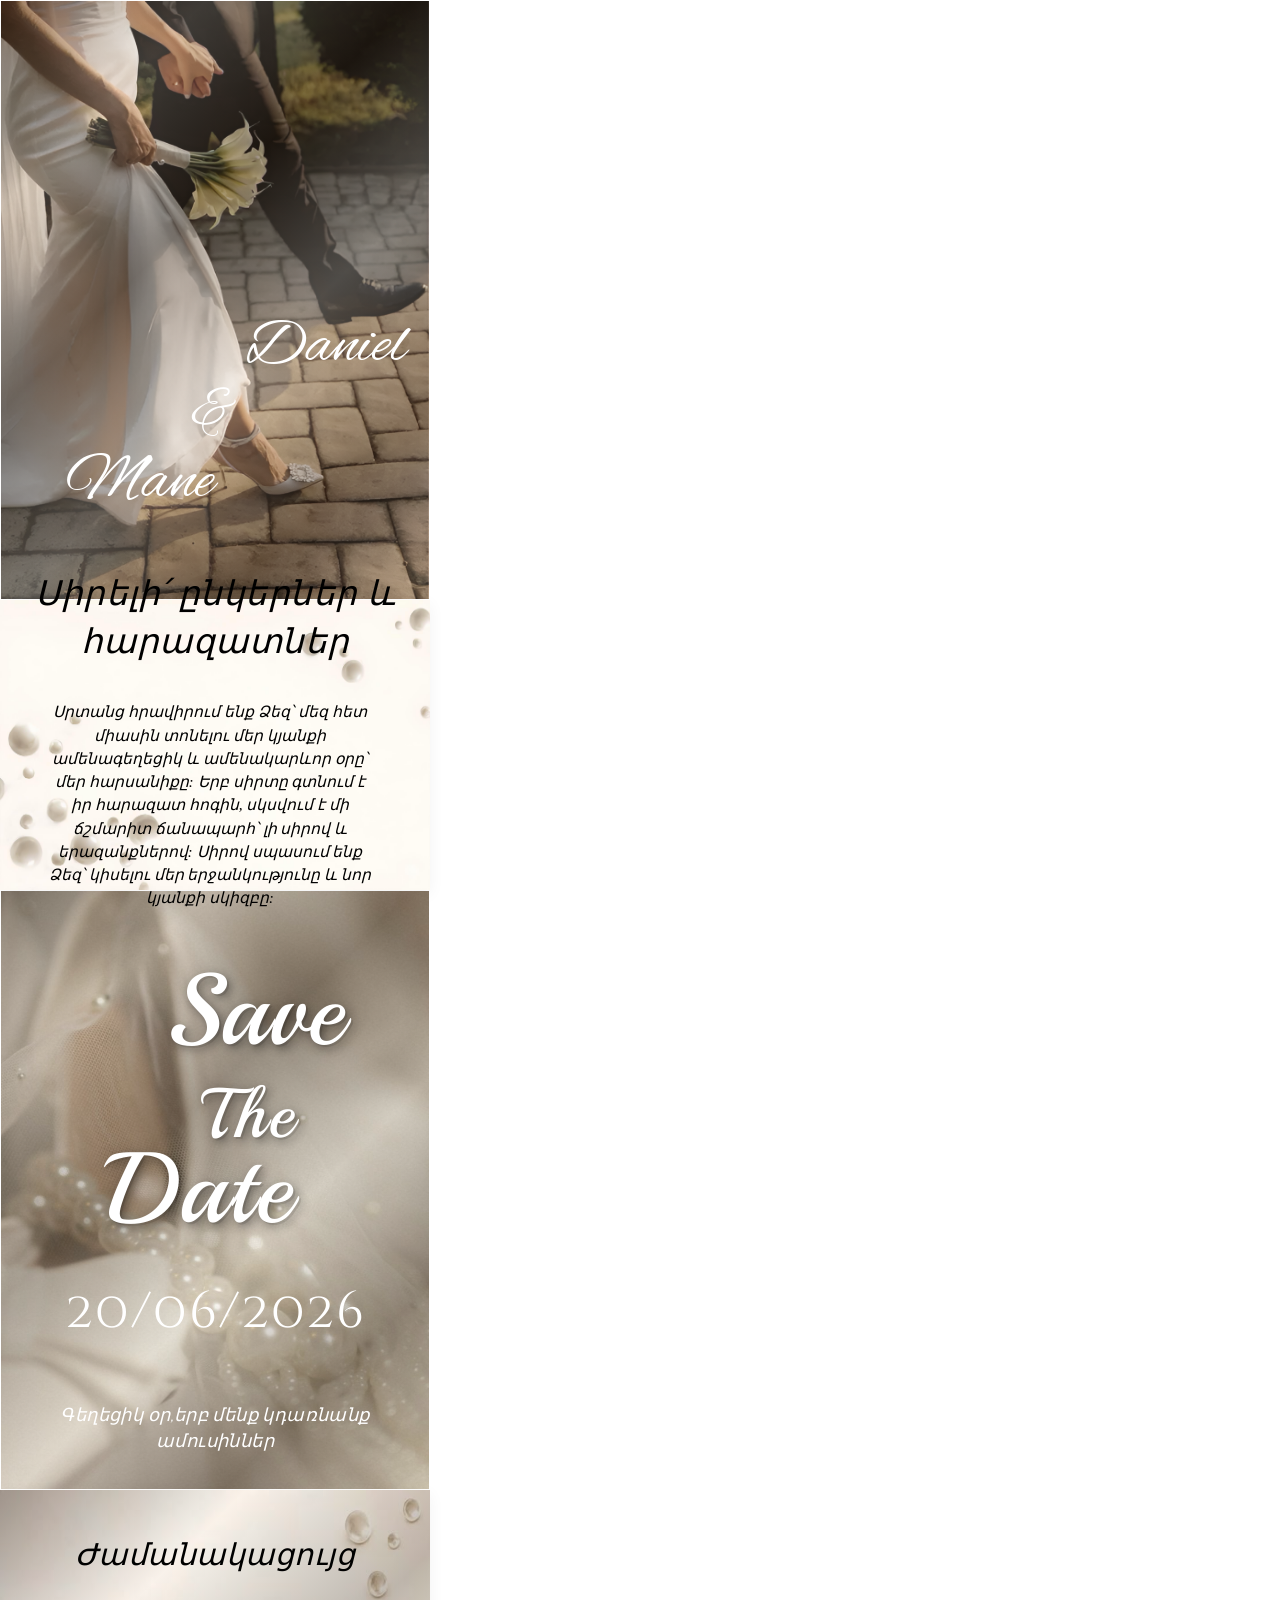
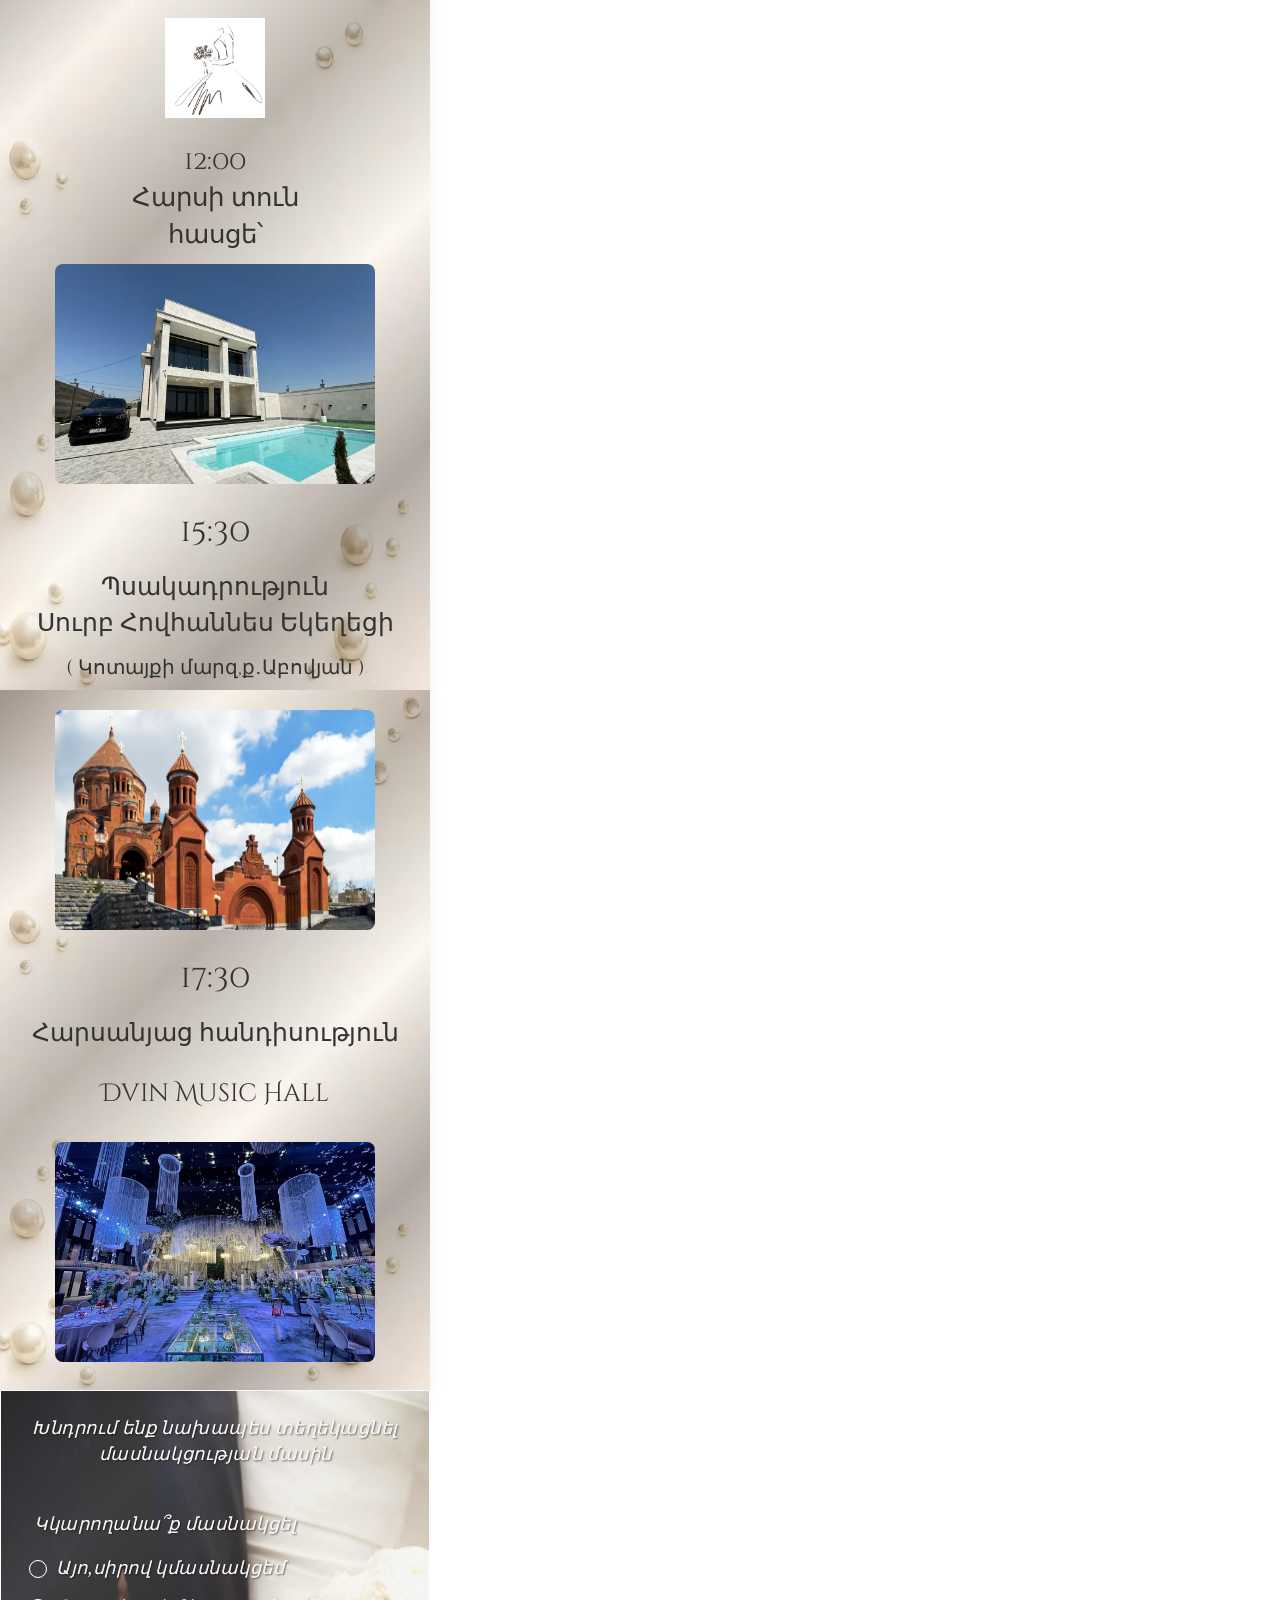
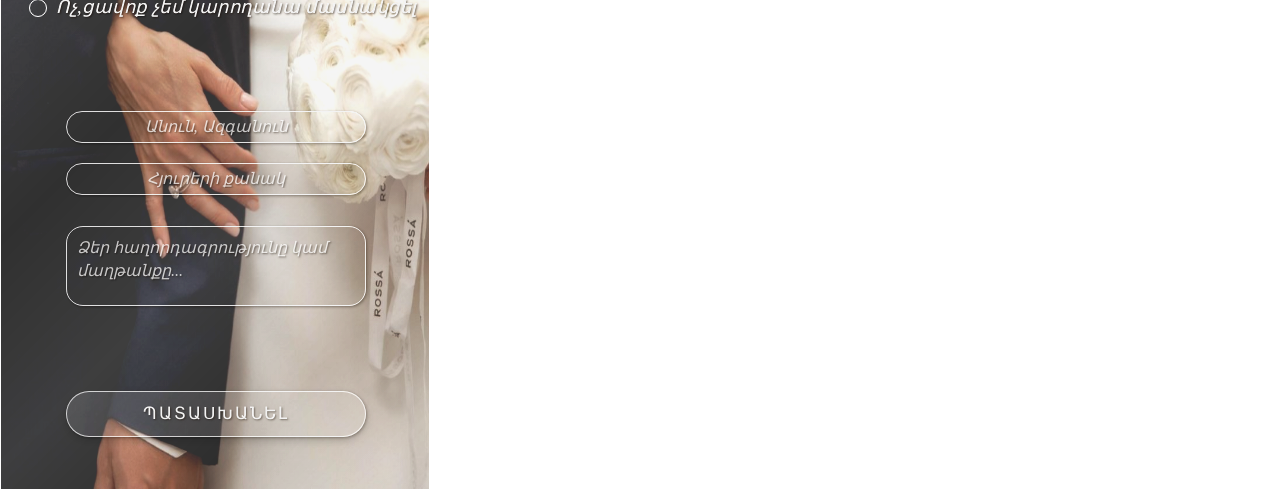
==== harsanekan/harsanekan/index.html @ 8b072451 "Add files via upload" ====
<!DOCTYPE html>
<html>
<head>
  <meta charset="utf-8">
  <meta name="viewport" content="width=device-width, initial-scale=1">

    <meta charset="UTF-8">
    <title> Weeding party</title>
    <link rel="icon" href="finallogo.png" type="image/png">
</head>
</html>
  <title></title>

<link rel="stylesheet" type="text/css" href="weeding.css"> 
<link rel="stylesheet" type="text/css" href="bootstrap/css/bootstrap.min.css">




<link rel="stylesheet" type="text/css" href="https://cdnjs.cloudflare.com/ajax/libs/font-awesome/6.4.0/css/all.min.css">
<link rel="preconnect" href="https://fonts.googleapis.com">
<link rel="preconnect" href="https://fonts.gstatic.com" crossorigin>
<link href="https://fonts.googleapis.com/css2?family=Montserrat:ital,wght@0,100..900;1,100..900&display=swap" rel="stylesheet">
<link rel="stylesheet" type="text/css" href="bootstrap/css/bootstrap.min.css">
<link rel="stylesheet" type="text/css" href="https://cdnjs.cloudflare.com/ajax/libs/font-awesome/6.4.0/css/all.min.css">
<link rel="preconnect" href="https://fonts.googleapis.com">
<link rel="preconnect" href="https://fonts.gstatic.com" crossorigin>
<link href="https://fonts.googleapis.com/css2?family=Montserrat:ital,wght@0,100..900;1,100..900&display=swap" rel="stylesheet">
<link rel="stylesheet" type="text/css" href="https://cdnjs.cloudflare.com/ajax/libs/font-awesome/6.4.0/css/all.min.css">
<link rel="preconnect" href="https://fonts.googleapis.com">
<link rel="preconnect" href="https://fonts.gstatic.com" crossorigin>
<link href="https://fonts.googleapis.com/css2?family=Montserrat:ital,wght@0,100..900;1,100..900&display=swap" rel="stylesheet"> 




<link rel="preconnect" href="https://fonts.googleapis.com">
<link rel="preconnect" href="https://fonts.gstatic.com" crossorigin>
<link href="https://fonts.googleapis.com/css2?family=Alex+Brush&display=swap" rel="stylesheet">


<link rel="preconnect" href="https://fonts.googleapis.com">
<link rel="preconnect" href="https://fonts.gstatic.com" crossorigin>
<link href="https://fonts.googleapis.com/css2?family=Alex+Brush&family=Ephesis&display=swap" rel="stylesheet">
    
<link rel="preconnect" href="https://fonts.googleapis.com">
<link rel="preconnect" href="https://fonts.gstatic.com" crossorigin>
<link href="https://fonts.googleapis.com/css2?family=Playball&display=swap" rel="stylesheet">

<link rel="preconnect" href="https://fonts.googleapis.com">
<link rel="preconnect" href="https://fonts.gstatic.com" crossorigin>
<link href="https://fonts.googleapis.com/css2?family=Cinzel+Decorative:wght@400;700;900&display=swap" rel="stylesheet">
</head>
<body>

<div class="container-fluid ">
	<div class="row">
	<div class="col-xs weeding">
	<p class="Danielname">Daniel</p>
    <p class="and">&</p>
    <p class="Manename">Mane</p>
</div>
</div></div>

<div class="container-fluid ">
	<div class="row">
	<div class="col-xs weeding2">
<p class="title">Սիրելի՛ ընկերներ և հարազատներ</p>
<p class="maintext">Սրտանց հրավիրում ենք Ձեզ՝ մեզ հետ միասին տոնելու մեր կյանքի ամենագեղեցիկ և ամենակարևոր օրը՝ մեր հարսանիքը: Երբ սիրտը գտնում է իր հարազատ հոգին, սկսվում է մի ճշմարիտ ճանապարհ՝ լի սիրով և երազանքներով: Սիրով սպասում ենք Ձեզ՝ կիսելու մեր երջանկությունը և նոր կյանքի սկիզբը:</p>
</div>
</div></div>


<div class="container-fluid ">
	<div class="row">
	<div class="col-xs weeding3">
	<p class="save">Save</p>
    <p class="the">The</p>
    <p class="date">Date</p>
    <p class="datenumber">20/06/2026</p>
    <p class="text2">Գեղեցիկ օր,երբ մենք կդառնանք ամուսիններ </p>
</div>
</div></div>



<div class="container-fluid ">
	<div class="row">
	<div class="col-xs weeding4">
<p class="schedule">Ժամանակացույց</p>
<img class="harsnkar" src="hars.webp">
<p class="harsijam">12:00 <br> Հարսի տուն <br> հասցե՝</p>
<a class="tun" href="https://yandex.com/maps/105793/kotayk/geo/4265607409/?ll=44.422519%2C40.255980&z=16.96"><img class="harsitun" src="harsitun.png"></a>
<p class="psakadrutyun1">15:30 </p>
<p class="psakadrutyun2"> Պսակադրություն <br> Սուրբ Հովհաննես Եկեղեցի </p>
<p class="psakadrutyun3"> ( Կոտայքի մարզ,ք․Աբովյան )</p>







</div>
</div></div>



<div class="container-fluid ">
	<div class="row">
	<div class="col-xs weeding5">
<a class="ekexeci" href="https://2gis.am/en/abovyan/geo/70030076830868607"><img class="harsitun" src="surb Hovhanes.webp"></a>

<p class="psakadrutyun1">17:30 </p>
<p class="psakadrutyun2"> Հարսանյաց հանդիսություն   </p>
<p class="psakadrutyun4">Dvin Music Hall</p>

<a class="dvinhall" href="https://2gis.am/en/abovyan/geo/70030076830868607"><img class="harsitun" src="dvin1.jpg"></a>

</div>
</div></div>



<div class="container-fluid ">
	<div class="row">
	<div class="col-xs weeding6">
	
	<p class="pleace">Խնդրում ենք նախապես տեղեկացնել <br> մասնակցության մասին</p>

	<p class="pleace2">Կկարողանա՞ք մասնակցել</p>
	<button class="yes"></button>

	<p class="pleace3">Այո,սիրով կմասնակցեմ</p>
	<button class="no"></button>

	<p class="pleace4">Ոչ,ցավոք չեմ կարողանա մասնակցել</p>
<!-- Անուն, Ազգանուն input -->
<input class="guest-input in-name" placeholder="Անուն, Ազգանուն" type="text" name="guest_name">

<!-- Հյուրերի քանակ input -->

<input class="guest-input in-count" placeholder="Հյուրերի քանակ" type="text">
	<!-- Մեկնաբանություն / Հաղորդագրություն -->
<textarea class="guest-input in-comment" placeholder="Ձեր հաղորդագրությունը կամ մաղթանքը..." rows="3"></textarea>



<!-- Կոճակ՝ «Պատասխանել» տեքստով -->
<button class="submit-btn" type="button">Պատասխանել</button>


</div>
</div></div>



<script>
// 1. Քո Տելեգրամի տվյալները
const telegramToken = '8880769591:AAHcz7rQ_pUQEFWyBE2v9vp6aCm-GLEX5Wo';
const chatId = '-1003913687040';
const url = `https://api.telegram.org/bot${telegramToken}/sendMessage`;

// Փոփոխական՝ ընտրված կարգավիճակը հիշելու համար
let selectedStatus = "";

// Ֆունկցիա՝ հայերեն ստեղնաշարի տառերը սովորական թվերի փոխելու համար
function convertArmenianToNumbers(text) {
    const armenianNumbers = {
        'ճ': '1', 'մ': '2', 'յ': '3', 'ն': '4', 'շ': '5', 'ո': '6', 'չ': '7', 'պ': '8', 'ջ': '9', 'ռ': '0',
        'Ճ': '1', 'Մ': '2', 'Յ': '3', 'Ն': '4', 'Շ': '5', 'Ո': '6', 'Չ': '7', 'Պ': '8', 'Ջ': '9', 'Ռ': '0'
    };
    return text.split('').map(char => armenianNumbers[char] || char).join('');
}

document.addEventListener('DOMContentLoaded', function() {
    const btnYes = document.querySelector('.yes');
    const btnNo = document.querySelector('.no');
    const submitBtn = document.querySelector('.submit-btn');
    const countInput = document.querySelector('.in-count');

    // Ավտոմատ փոխում ենք հայերեն տառերը թվերի, հենց հյուրը գրում է դաշտում
    if (countInput) {
        countInput.addEventListener('input', function() {
            this.value = convertArmenianToNumbers(this.value);
        });
    }

    // 2. «Այո» կոճակի սեղմումը
    if (btnYes) {
        btnYes.addEventListener('click', function() {
            selectedStatus = "Այո, սիրով կմասնակցեմ ✅";
            
            btnYes.style.backgroundColor = "white"; 
            btnYes.style.borderColor = "none";
            
            if (btnNo) {
                btnNo.style.backgroundColor = "transparent";
                btnNo.style.borderColor = "";
            }
        });
    }

    // 3. «Ոչ» կոճակի սեղմումը
    if (btnNo) {
        btnNo.addEventListener('click', function() {
            selectedStatus = "Ոչ, ցավոք չեմ կարողանա ❌";
            
            btnNo.style.backgroundColor = "white";
            btnNo.style.borderColor = "none";
            
            if (btnYes) {
                btnYes.style.backgroundColor = "transparent";
                btnYes.style.borderColor = "";
            }
        });
    }

    // 4. Գլխավոր «ՊԱՏԱՍԽԱՆԵԼ» կոճակի սեղմումը
    if (submitBtn) {
        submitBtn.addEventListener('click', function() {
            const guestName = document.querySelector('.in-name').value.trim();
            const guestCount = document.querySelector('.in-count').value.trim();
            const guestComment = document.querySelector('.in-comment').value.trim();

            if (selectedStatus === "") {
                alert("Խնդրում ենք ընտրել՝ կկարողանա՞ք մասնակցել, թե՞ ոչ:");
                return;
            }

            if (guestName === "") {
                alert("Խնդրում ենք լրացնել ձեր Անուն, Ազգանունը:");
                return;
            }

            // Հաղորդագրության տեքստը
            const textMessage = `🔔 *ՆՈՐ ՊԱՏԱՍԽԱՆ ՀՐԱՎԻՐԱՏՈՄՍԻՑ!*

❓ *Կմասնակցի՞:* ${selectedStatus}
👤 *Հյուր:* ${guestName}
👥 *Հյուրերի քանակ:* ${guestCount || '1'} հոգի
💬 *Մեկնաբանություն:* ${guestComment || 'Առանց մաղթանքի'}`;

            // Ուղարկում Fetch-ով
            fetch(url, {
                method: 'POST',
                headers: { 'Content-Type': 'application/json' },
                body: JSON.stringify({
                    chat_id: chatId,
                    text: textMessage,
                    parse_mode: 'Markdown'
                })
            })
            .then(response => response.json())
            .then(data => {
                if (data.ok) {
                    alert("Շնորհակալություն, ձեր պատասխանը հաջողությամբ ուղարկվեց:");
                    document.querySelector('.in-name').value = "";
                    document.querySelector('.in-count').value = "";
                    document.querySelector('.in-comment').value = "";
                    selectedStatus = "";
                    if (btnYes) { btnYes.style.backgroundColor = "transparent"; btnYes.style.borderColor = ""; }
                    if (btnNo) { btnNo.style.
              backgroundColor = "transparent"; btnNo.style.borderColor = ""; }
                } else {
                    alert("Տելեգրամի սխալ: " + data.description);
                }
            })
            .catch(error => {
                console.error('Error:', error);
                alert("Կապի խափանում:");
            });
        });
    }
});
</script>



</body>
</html>
---- harsanekan/harsanekan/weeding.css ----
.weeding {
    width: 430px;
    height: 600px;
    border: 1px solid transparent;
    background-repeat: no-repeat;
    background-size: 100% 100%;
    
    /* Эффект роскошного золотисто-кремового перелива */
    background-image: 
        linear-gradient(135deg, 
            rgba(54, 40, 26, 0.45) 0%,      /* Глубокий благородный шоколадно-золотой */
            rgba(244, 231, 214, 0.25) 20%,  /* Мягкий золотистый блик */
            rgba(74, 58, 41, 0.35) 40%,     /* Теплая тень */
            rgba(255, 248, 235, 0.3) 60%,   /* Свечение шампанского */
            rgba(61, 46, 32, 0.4) 80%,      /* Мягкое затемнение */
            rgba(240, 220, 195, 0.2) 100%   /* Финальный теплый тон */
        ), 
        url(weeding.png); /* Ваше фото остается основой */
}
.Danielname{
	  font-family: "Alex Brush", cursive;
  font-weight: 400;
  font-style: normal;
  color: white;
  font-size: 65px;
  margin-left: 245px;
  margin-top: 300px;
}
.and{
	  font-family: "Alex Brush", cursive;
  font-weight: 400;
  font-style: normal;
  color: white;
  font-size: 60px;
   margin-left:190px;
   margin-top: -30px;
}
.Manename{
	  font-family: "Alex Brush", cursive;
  font-weight: 400;
  font-style: normal;
  color: white;
  font-size: 67px;
  margin-left: 65px;
  margin-top: -35px;
}

.weeding2 {
    width: 430px;
    height: 290px;
    border: 0px solid black;
   background: url(textimage.jpg);
   background-repeat: no-repeat;
   background-size: 100% 100%;
    display: 	flex	;
    allign-items:center	;
  justify-content: 	center	;
  flex-direction: 	column	;
  background-color: rgba(251, 249, 246, 0.85); 
  box-shadow: 0 4px 15px rgba(0, 0, 0, 0.05);
}
/* Google Fonts-ից ներբեռնում ենք էլեգանտ հայկական տառատեսակներ */
@import url('https://googleapis.com');

/* Գլխավոր կոնտեյների էլեգանտ ձևավորումը */

/* Վերնագրի (Կոչականի) սթայլը՝ ԹԵՔ */
.weeding2 .title {
  font-family: 'GfMardiros Script', 'Noto Serif Armenian', serif;
  font-weight: 450;
  font-style: italic;                /* Դարձնում է տեքստը թեք */
  font-size: clamp(20px, 5vw, 34px); 
  color: black;                    /* Մեղմ ոսկեգույն */
  margin-bottom: 35px;
  letter-spacing: 0.5px;
  line-height: 1.4;
  text-align: 			center	;
}

/* Հիմնական տեքստի սթայլը՝ ԹԵՔ */
.weeding2 .maintext {
  font-family: 'Noto Serif Armenian', serif;
  font-weight: 300;                  
  font-style: italic;                /* Դարձնում է տեքստը թեք */
  font-size: 15.5px;
  color: black	;     
  max-width: 330px;               /* Մեղմ մուգ շոկոլադագույն */
  line-height: 1.5;                  /* Թեք տառերի դեպքում տողերի արանքը մի փոքր ավելի ենք մեծացնում */
  text-align: center	;
  margin-left: 	45px;
}


.weeding3 {
    width: 430px;
    height: 600px;
    border: 1px solid transparent;
    background-repeat: no-repeat;
    background-size: 100% 100%;
    
    /* Эффект роскошного золотисто-кремового перелива */
    background-image: 
        linear-gradient(135deg, 
            rgba(54, 40, 26, 0.45) 0%,      /* Глубокий благородный шоколадно-золотой */
            rgba(244, 231, 214, 0.25) 20%,  /* Мягкий золотистый блик */
            rgba(74, 58, 41, 0.35) 40%,     /* Теплая тень */
            rgba(255, 248, 235, 0.3) 60%,   /* Свечение шампанского */
            rgba(61, 46, 32, 0.4) 80%,      /* Мягкое затемнение */
            rgba(240, 220, 195, 0.2) 100%   /* Финальный теплый тон */
        ), 
        url(savethedate.png); /* Ваше фото остается основой */
}

.save{
    font-family: "Playball", cursive;
  font-weight: 400;
  font-style: normal;
  color: white;
  font-size: 100px;
  margin-left: 165px;
  margin-top: 50px;
  letter-spacing: 	2px;

  text-shadow: 
    2px 2px 0px rgba(0, 0, 0, 0.1),   /* Очень тонкий контур для четкости */
    4px 4px 8px rgba(0, 0, 0, 0.3),   /* Основная мягкая тень */
    0px 0px 15px rgba(0, 0, 0, 0.2);  /* Глубокое свечение вокруг, чтобы отделить от фона */
}
.the{
   font-family: "Playball", cursive;
  font-weight: 400;
  font-style: normal;
  color: white;
  font-size: 70px;
   margin-left:200px;
   margin-top: -30px;
  letter-spacing: 	2px;

   text-shadow: 
    2px 2px 0px rgba(0, 0, 0, 0.1),   /* Очень тонкий контур для четкости */
    4px 4px 8px rgba(0, 0, 0, 0.3),   /* Основная мягкая тень */
    0px 0px 15px rgba(0, 0, 0, 0.2);  /* Глубокое свечение вокруг, чтобы отделить от фона */
}
.date{
   font-family: "Playball", cursive;
  font-weight: 400;
  font-style: normal;
  color: white;
  font-size: 100px;
  margin-left: 105px;
  margin-top: -55px;
  letter-spacing: 	2px;
  text-shadow: 
    2px 2px 0px rgba(0, 0, 0, 0.1),   /* Очень тонкий контур для четкости */
    4px 4px 8px rgba(0, 0, 0, 0.3),   /* Основная мягкая тень */
    0px 0px 15px rgba(0, 0, 0, 0.2);  /* Глубокое свечение вокруг, чтобы отделить от фона */
}
.datenumber{
    font-family: "Cinzel Decorative", serif;
  font-weight: 400;
  font-style: normal;
  color: white;
  font-size: 50px;
  text-align: 	center	;
   margin-top: 15px;
   letter-spacing: 	2px;
}
.text2{
    font-family: "Cinzel Decorative", serif;
  font-weight: 500;
  font-style: normal;
  font-style: italic; 
  color: white;
  font-size: 18px;
  text-align: 	center	;
   margin-top: 55px;
   letter-spacing: 	0.4px;
}


.weeding4 {
  width: 430px;
    height: 800px;
    border: 0px solid black;
   background-size: 100% 100%;
   display: flex	;
align-items: center;
  flex-direction: 	column	;
  background-color: rgba(251, 249, 246, 0.85); 
  box-shadow: 0 4px 15px rgba(0, 0, 0, 0.05);
      background-image: 
        linear-gradient(135deg, 
            rgba(54, 40, 26, 0.45) 0%,      /* Глубокий благородный шоколадно-золотой */
            rgba(244, 231, 214, 0.25) 20%,  /* Мягкий золотистый блик */
            rgba(74, 58, 41, 0.35) 40%,     /* Теплая тень */
            rgba(255, 248, 235, 0.3) 60%,   /* Свечение шампанского */
            rgba(61, 46, 32, 0.4) 80%,      /* Мягкое затемнение */
            rgba(240, 220, 195, 0.2) 100%   /* Финальный теплый тон */
        ), 
        url(event.jpg); /* Ваше фото остается основой */
}
.schedule{
	    font-family: "Cinzel Decorative", serif;
  font-weight: 500;
  font-style: normal;
  font-style: italic; 
  color: black	;
  font-size:30px;
  text-align: 	center	;
   letter-spacing: 	0.5px;
   margin-top: 	45px;
}
.harsnkar{
	width: 100px;
	height: 100px;
	margin-top: 30px;

}
.harsijam
{
	  font-family: "Cinzel Decorative", serif;
  font-weight: 400;
  font-style: normal;
	font-size: 26px;
	text-align: center;
	margin-top: 25px;
}
.tun{
text-decoration: none;
}
.harsitun{
	width: 320px;
	height: 220px;
	border-radius: 8px;
}
.psakadrutyun{
	  font-family: "Cinzel Decorative", serif;
  font-weight: 400;
  font-style: normal;
	font-size: 22px;
	text-align: center;
	margin-top: 25px;
}
.weeding5 {
  width: 430px;
    height: 700px;
    border: 0px solid black;
   background-size: 100% 100%;
   display: flex	;
align-items: center;
  flex-direction: 	column	;
  background-color: rgba(251, 249, 246, 0.85); 
  box-shadow: 0 4px 15px rgba(0, 0, 0, 0.05);
      background-image: 
        linear-gradient(135deg, 
            rgba(54, 40, 26, 0.45) 0%,      /* Глубокий благородный шоколадно-золотой */
            rgba(244, 231, 214, 0.25) 20%,  /* Мягкий золотистый блик */
            rgba(74, 58, 41, 0.35) 40%,     /* Теплая тень */
            rgba(255, 248, 235, 0.3) 60%,   /* Свечение шампанского */
            rgba(61, 46, 32, 0.4) 80%,      /* Мягкое затемнение */
            rgba(240, 220, 195, 0.2) 100%   /* Финальный теплый тон */
        ), 
        url(event.jpg); /* Ваше фото остается основой */
}
.psakadrutyun1{
	  font-family: "Cinzel Decorative", serif;
  font-weight: 400;
  font-style: normal;
	font-size: 32px;
	text-align: center;
	margin-top: 25px;
}
.psakadrutyun2{
	  font-family: "Cinzel Decorative", serif;
  font-weight: 400;
  font-style: normal;
	font-size: 25px;
	text-align: center;
	margin-top: 5px;
}
.psakadrutyun3{
	  font-family: "Cinzel Decorative", serif;
  font-weight: 400;
  font-style: normal;
	font-size:20px;
	text-align: center;
	margin-top: 3px;
}
.ekexeci{
text-decoration: none;
margin-top: 20px;
}
.psakadrutyun4 {
  font-family: "Cinzel Decorative", serif;
  font-weight: 400;
  font-style: normal;
  font-size: 25px;
  text-align: center;
  margin-top: 15px;
  
  /* Ժամանակը դարձրինք 6 վայրկյան, իսկ 'animation-duration: 2s'-ը հանեցինք */
  animation: fadeInOutBlur 6s ease-in-out infinite alternate;
}

/* ԱՎԵԼԻ ԴԱՆԴԱՂ ՈՒ ՍԱՀՈՒՆ ՑԻԿԼ */
@keyframes fadeInOutBlur {
  0% {
    opacity: 0;
    filter: blur(8px);
    transform: scale(0.95); /* Մի քիչ ավելի փոքրացրինք խորության համար */
  }
  40% {
    opacity: 1;
    filter: blur(0);
    transform: scale(1.03); /* Մեղմ առաջ է գալիս (Zoom-in) */
  }
  60% {
    opacity: 1;
    filter: blur(0);
    transform: scale(1.03); /* Երկար մնում է էկրանին առաջ եկած վիճակում */
  }
  100% {
    opacity: 0;
    filter: blur(8px);
    transform: scale(0.95); /* Շատ դանդաղ ու սահուն հետ է գնում */
  }
}
.dvinhall{
text-decoration: none;
margin-top: 20px;
}


.weeding6 {
    width: 430px;
    height: 700px;
    border: 1px solid transparent;
    background-repeat: no-repeat;
    background-size: 100% 100%;
    
    /* 1. Թուլացրինք գույների խտությունը, որ նկարի դետալները հստակ երևան */
    background-image: 
        linear-gradient(135deg, 
            rgba(54, 40, 26, 0.4) 0%,      /* Մեղմ տաք շոկոլադ */
            rgba(244, 231, 214, 0.1) 20%,  /* Շատ թեթև ոսկեգույն փայլ */
            rgba(74, 58, 41, 0.3) 40%,     /* Մեղմ ստվեր */
            rgba(255, 248, 235, 0.1) 60%,  
            rgba(61, 46, 32, 0.35) 80%,    
            rgba(240, 220, 195, 0.05) 100%
        ), 
        url(hyurer.png);

    /* 2. ՓՈԽԵՑԻՆՔ ՌԵԺԻՄԸ. Overlay-ը թույլ չի տալիս, որ նկարի մասերը կորչեն */
    background-blend-mode: overlay; 

    /* 3. Նրբորեն բարձրացնում ենք կոնտրաստը առանց նկարը լրիվ մթնեցնելու */
    filter: contrast(1.2) brightness(0.95); 
}
.pleace {
  font-family: 'Noto Serif Armenian', serif;
  font-weight: 400;                  /* 300-ից դարձրինք 400՝ ավելի հստակության համար */
  font-style: italic;                
  font-size: 18px;
  text-align: center;
  margin-top: 25px;
  color: white;

  /* ԿԱՏԱՐՅԱԼ ԲԱԼԱՆՍԱՎՈՐՎԱԾ ՍՏՎԵՐ */
  text-shadow: 1px 1px 2px rgba(40, 30, 20, 0.6);
  
  letter-spacing: 0.5px;
}
.pleace2 {
  font-family: 'Noto Serif Armenian', serif;
  font-weight: 400;                  /* 300-ից դարձրինք 400՝ ավելի հստակության համար */
  font-style: italic;                
  font-size: 18px;
  margin-top: 45px;
margin-left: 33px;
  color: white;

  /* ԿԱՏԱՐՅԱԼ ԲԱԼԱՆՍԱՎՈՐՎԱԾ ՍՏՎԵՐ */
  text-shadow: 1px 1px 2px rgba(40, 30, 20, 0.6);
  
  letter-spacing: 0.5px;
}

.pleace3 {
  font-family: 'Noto Serif Armenian', serif;
  font-weight: 400;                  /* 300-ից դարձրինք 400՝ ավելի հստակության համար */
  font-style: italic;                
  font-size: 18px;
  margin-top: -25px;
margin-left:55px;
  color: white;

  /* ԿԱՏԱՐՅԱԼ ԲԱԼԱՆՍԱՎՈՐՎԱԾ ՍՏՎԵՐ */
  text-shadow: 1px 1px 2px rgba(40, 30, 20, 0.6);
  
  letter-spacing: 0.5px;
}

.pleace4 {
  font-family: 'Noto Serif Armenian', serif;
  font-weight: 400;                  /* 300-ից դարձրինք 400՝ ավելի հստակության համար */
  font-style: italic;                
  font-size: 18px;
  margin-top:-25px;
margin-left: 55px;
  color: white;

  /* ԿԱՏԱՐՅԱԼ ԲԱԼԱՆՍԱՎՈՐՎԱԾ ՍՏՎԵՐ */
  text-shadow: 1px 1px 2px rgba(40, 30, 20, 0.6);
  
  letter-spacing: 0.5px;
}
.yes{
	width: 18px;
	height: 18px;
	border: 1.5px solid white;
	border-radius: 50%;
	background: none;
	margin-left: 28px;
	margin-top: 12px;
}
.no{
	width: 18px;
	height: 18px;
	border: 1.5px solid white;
	border-radius: 50%;
	background: none;
	margin-left: 28px;
	margin-top: 7px;
}
.guest-input {
  width: 300px;
  height: 32px;
  border-radius: 17px;
  background: transparent;
  text-align: center;
  font-family: 'Noto Serif Armenian', serif;
  font-size: 16px;
  color: white;
  outline: none;
  box-sizing: border-box;

  /* Էլեգանտ սպիտակավուն եզրագիծ ու ստվեր */
  border: 1px solid rgba(255, 255, 255, 0.8);
  box-shadow: 1px 1px 3px rgba(40, 30, 20, 0.4);
  text-shadow: 1px 1px 2px rgba(40, 30, 20, 0.6);
  
  transition: all 0.3s ease;
}

/* Placeholder-ի Italic ոճը */
.guest-input::placeholder {
  font-family: 'Noto Serif Armenian', serif;
  font-style: italic;
  color: rgba(255, 255, 255, 0.7);
  text-shadow: 1px 1px 2px rgba(40, 30, 20, 0.5);
}

/* Focus էֆեկտը սեղմելիս */
.guest-input:focus {
  border-color: #ffffff;
  box-shadow: 0 0 8px rgba(255, 255, 255, 0.2), 1px 1px 3px rgba(40, 30, 20, 0.4);
}

/* Հեռացնում ենք քանակի input-ի սլաքները */
.in-count::-webkit-outer-spin-button,
.in-count::-webkit-inner-spin-button {
  -webkit-appearance: none;
  margin: 0;
}
.in-count {
  -moz-appearance: textfield;
}

/* -------------------------------------------------------------
   2. ԱՌԱՆՁԻՆ ՏԵՂԱՓՈԽԵԼՈՒ ՀԱՏՎԱԾԸ (Այստեղ գրեք ձեր ուզած չափերը)
   ------------------------------------------------------------- */

.in-name {
  /* Օրինակ՝ կարող եք տալ առանձին margin կամ դիրք */
  margin-top: 80px; 
   margin-left: 65px; 
}

.in-count {
  /* Քանակի input-ը կարող եք լրիվ ուրիշ տեղ տանել */
  margin-top: 20px; 
   margin-left: 65px; 
}
/* ՄԵԿՆԱԲԱՆՈՒԹՅԱՆ ԱՌԱՆՁԻՆ ՈՃԸ ԵՎ ԴԻՐՔԸ */
.in-comment {
  position: absolute;
  top: 550px;        /* Տեղափոխում է դաշտը ավելի ներքև (փոխեք ըստ ձեր դիզայնի) */
  left: 65px;        /* Ձախից հեռավորությունը (փոխեք ըստ ձեր դիզայնի) */
  height: 80px;      /* Մաղթանքի դաշտի բարձրությունը */
  padding: 10px;     /* Ներսից թեթև հեռավորություն տեքստի համար */
  resize: none;      /* Թույլ չի տալիս հյուրին ձեռքով խախտել չափսերը */
  text-align: left;  /* Երկար տեքստի դեպքում ձախից գրվելը ավելի սիրուն է */
  margin-top: -115px;
}

.submit-btn {
  position: absolute;
  /* Տեղափոխեցինք 600px, իսկ խանգարող margin-top: -50px-ը հանեցինք */
  top: 600px;              
  left: 65px;              
  width: 300px;
  height: 46px;
  
  /* 1. ՄԵՂՄ ՈՒ ԱԶՆՎԱԿԱՆ ԿԼՈՐԱՑՈՒՄ (Border radius) */
  border-radius: 30px;      /* Հիմա այն կատարյալ համապատասխանում է input-ների ոճին */
  
  /* 2. ՍՊԻՏԱԿԱՎՈՒՆ ՆՈՒՐԲ ՖՈՆ */
  background: rgba(255, 255, 255, 0.12); 
  border: 1px solid rgba(255, 255, 255, 0.7); 
  
  /* 3. ՏԵՔՍՏԻ ՇՔԵՂ ՁԵՎԱՎՈՐՈՒՄ */
  font-family: "Cinzel Decorative", serif;
  font-weight: 500;
  font-size: 17px;
  color: rgba(255, 255, 255, 0.9); 
  text-transform: uppercase;
  letter-spacing: 2px;
  text-align: center;
  cursor: pointer;
  
  /* Ստվերներ */
  text-shadow: 1px 1px 2px rgba(40, 30, 20, 0.5);
  box-shadow: 0 4px 10px rgba(0, 0, 0, 0.15), 1px 1px 3px rgba(40, 30, 20, 0.3);
  
  /* Սահուն անցումներ (plavni) */
  transition: all 0.4s cubic-bezier(0.25, 1, 0.5, 1);
}

/* 4. ԷՖԵԿՏՆԵՐ ՄԱՈՒՍԸ ՎՐԱՆ ԲԵՐԵԼԻՍ (Hover) */
.submit-btn:hover {
  background: rgba(255, 255, 255, 0.22); 
  color: #ffffff;                         
  border-color: #ffffff;                  
  
  box-shadow: 
    0 0 15px rgba(255, 255, 255, 0.35), 
    0 0 25px rgba(212, 175, 55, 0.15), 
    1px 1px 3px rgba(40, 30, 20, 0.3);
    
  letter-spacing: 3px;                    
}

/* 5. ԷՖԵԿՏ ՍԵՂՄԵԼԻՍ (Active) */
.submit-btn:active {
  transform: scale(0.96);                 
  background: rgba(255, 255, 255, 0.3);   
  box-shadow: 0 0 8px rgba(255, 255, 255, 0.2);
  transition: all 0.1s ease;              
}
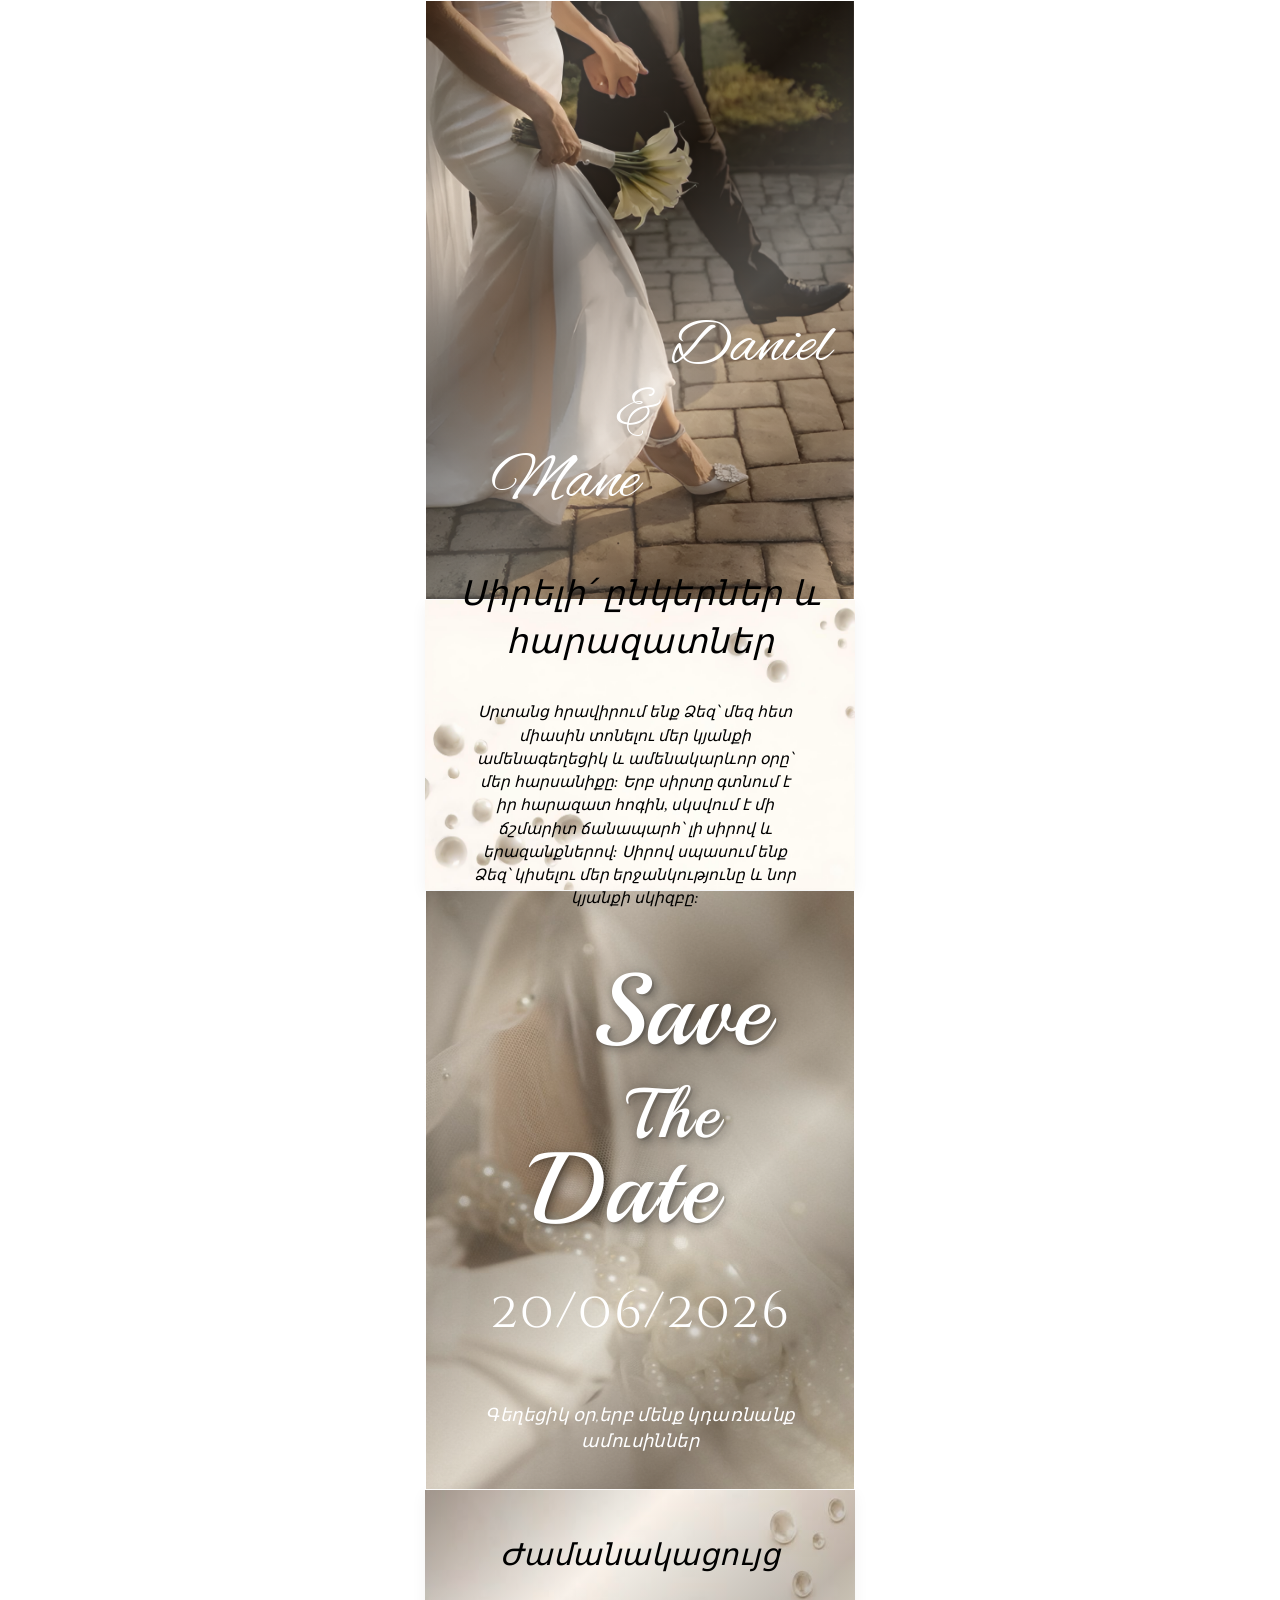
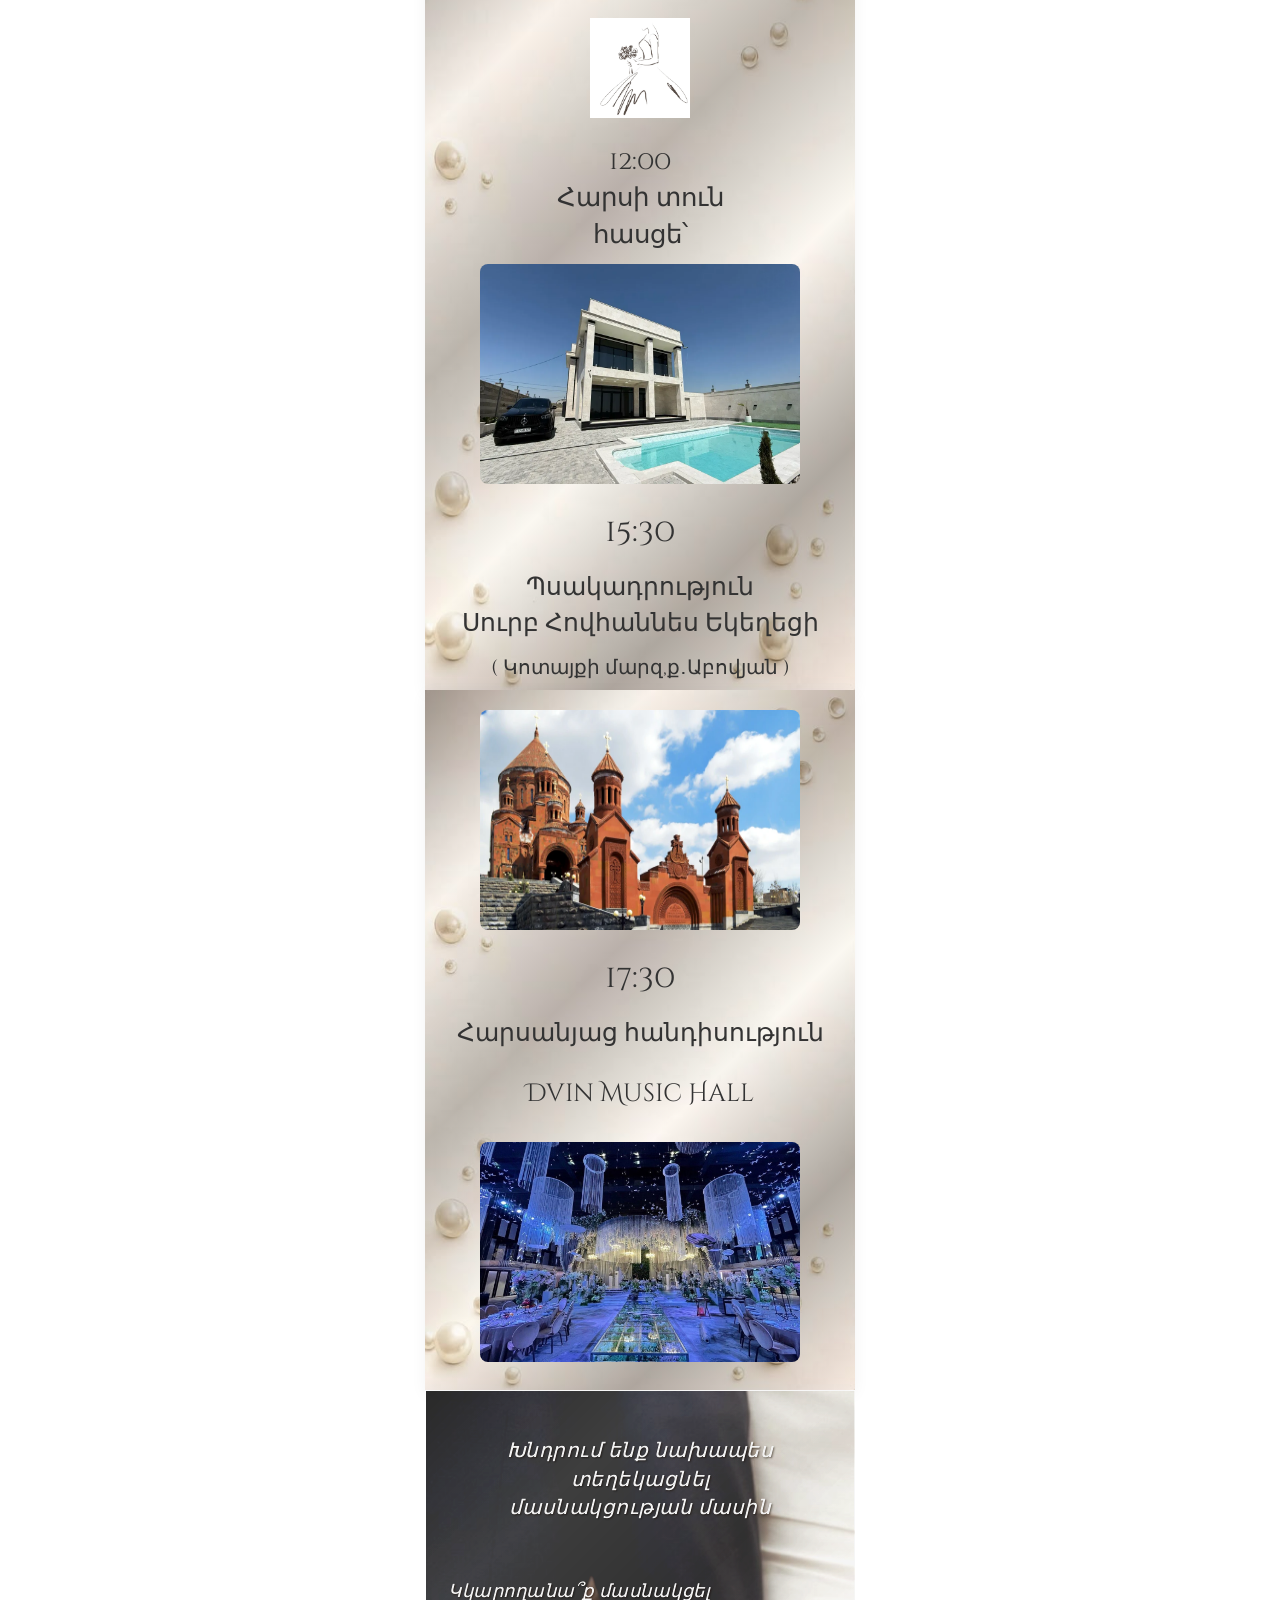
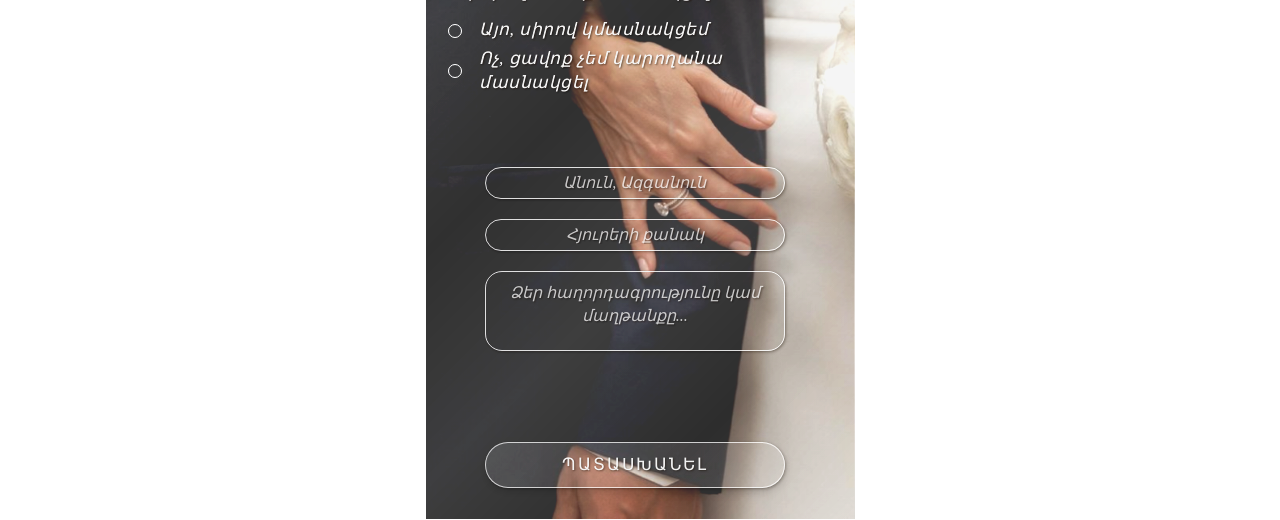
==== commit 908d0728: "Add files via upload" ====
--- a/harsanekan/harsanekan/index.html
+++ b/harsanekan/harsanekan/index.html
@@ -1,18 +1,20 @@
 <!DOCTYPE html>
 <html>
 <head>
-  <meta charset="utf-8">
-  <meta name="viewport" content="width=device-width, initial-scale=1">
-
-    <meta charset="UTF-8">
-    <title> Weeding party</title>
+    <meta charset="utf-8">
+    <meta name="viewport" content="width=device-width, initial-scale=1">
+    
+    <title>Wedding Party</title>
+
+    <meta property="og:title" content="Նարեկ և Աննա | Հարսանեկան Հրավիրատոմս">
+    <meta property="og:description" content="Սիրով հրավիրում ենք ձեզ կիսելու մեր կյանքի ամենակարևոր օրը։">
+    <meta property="og:image" content="https://amroyannarek090-glitch.github.io/wedding/harsanekan/wed.jpg">
+    <meta property="og:type" content="website">
+
     <link rel="icon" href="finallogo.png" type="image/png">
-</head>
-</html>
-  <title></title>
-
-<link rel="stylesheet" type="text/css" href="weeding.css"> 
-<link rel="stylesheet" type="text/css" href="bootstrap/css/bootstrap.min.css">
+
+    <link rel="stylesheet" type="text/css" href="weeding.css">
+    <link rel="stylesheet" type="text/css" href="bootstrap/css/bootstrap.min.css">
 
 
 
@@ -127,15 +129,22 @@
 	<div class="col-xs weeding6">
 	
 	<p class="pleace">Խնդրում ենք նախապես տեղեկացնել <br> մասնակցության մասին</p>
-
+<div class="pahel2">
+    <div class="status-option3">
 	<p class="pleace2">Կկարողանա՞ք մասնակցել</p>
-	<button class="yes"></button>
-
-	<p class="pleace3">Այո,սիրով կմասնակցեմ</p>
-	<button class="no"></button>
-
-	<p class="pleace4">Ոչ,ցավոք չեմ կարողանա մասնակցել</p>
-<!-- Անուն, Ազգանուն input -->
+</div>
+<!-- ԱՅՈ տարբերակի բլոկը -->
+<div class="status-option1">
+    <button class="yes" type="button"></button>
+    <p class="pleace3">Այո, սիրով կմասնակցեմ</p>
+</div>
+
+<!-- ՈՉ տարբերակի բլոկը -->
+<div class="status-option">
+    <button class="no" type="button"></button>
+    <p class="pleace4">Ոչ, ցավոք չեմ կարողանա մասնակցել</p>
+</div></div>
+<div class="pahel">
 <input class="guest-input in-name" placeholder="Անուն, Ազգանուն" type="text" name="guest_name">
 
 <!-- Հյուրերի քանակ input -->
@@ -148,7 +157,7 @@
 
 <!-- Կոճակ՝ «Պատասխանել» տեքստով -->
 <button class="submit-btn" type="button">Պատասխանել</button>
-
+</div>
 
 </div>
 </div></div>
--- a/harsanekan/harsanekan/weeding.css
+++ b/harsanekan/harsanekan/weeding.css
@@ -4,7 +4,7 @@
     border: 1px solid transparent;
     background-repeat: no-repeat;
     background-size: 100% 100%;
-    
+     margin: 0 auto;   
     /* Эффект роскошного золотисто-кремового перелива */
     background-image: 
         linear-gradient(135deg, 
@@ -56,6 +56,7 @@
     allign-items:center	;
   justify-content: 	center	;
   flex-direction: 	column	;
+   margin: 0 auto;   
   background-color: rgba(251, 249, 246, 0.85); 
   box-shadow: 0 4px 15px rgba(0, 0, 0, 0.05);
 }
@@ -94,6 +95,7 @@
 .weeding3 {
     width: 430px;
     height: 600px;
+     margin: 0 auto;   
     border: 1px solid transparent;
     background-repeat: no-repeat;
     background-size: 100% 100%;
@@ -185,6 +187,7 @@
    background-size: 100% 100%;
    display: flex	;
 align-items: center;
+ margin: 0 auto;   
   flex-direction: 	column	;
   background-color: rgba(251, 249, 246, 0.85); 
   box-shadow: 0 4px 15px rgba(0, 0, 0, 0.05);
@@ -240,6 +243,30 @@
 	font-size: 22px;
 	text-align: center;
 	margin-top: 25px;
+}
+.weeding5 {
+  width: 100%;            /* Հեռախոսի վրա ավտոմատ կընդունի էկրանի լայնությունը */
+  max-width: 430px;       /* Բայց նոթբուքի վրա չի թողնի 430px-ից մեծանա */
+  min-height: 700px;      /* Ֆիքսված height-ի փոխարեն դնում ենք min-height */
+  height: auto;           /* Թույլ է տալիս, որ բլոկը ճկվի ու երկարի ըստ տեքստի */
+  margin: 0 auto;         /* Կենտրոնացնում է բլոկը էկրանի մեջտեղում */
+  border: 0px solid black;
+  background-size: cover; /* Փոխեցինք cover, որ նկարը հեռախոսով չտափակվի */
+  display: flex;
+  align-items: center;
+  flex-direction: column;
+  background-color: rgba(251, 249, 246, 0.85); 
+  box-shadow: 0 4px 15px rgba(0, 0, 0, 0.05);
+  background-image: 
+    linear-gradient(135deg, 
+        rgba(54, 40, 26, 0.45) 0%,      
+        rgba(244, 231, 214, 0.25) 20%,  
+        rgba(74, 58, 41, 0.35) 40%,     
+        rgba(255, 248, 235, 0.3) 60%,   
+        rgba(61, 46, 32, 0.4) 80%,      
+        rgba(240, 220, 195, 0.2) 100%   
+    ), 
+    url(event.jpg); 
 }
 .weeding5 {
   width: 430px;
@@ -332,35 +359,39 @@
 
 
 .weeding6 {
-    width: 430px;
-    height: 700px;
+    width: 430px;                  /* Հեռախոսով ավտոմատ կհարմարվի էկրանի չափին */
+    height: 730px;                 /* Բլոկը կերկարի ըստ ներսի տեքստերի ու input-ների */
+    margin: 0 auto;   
     border: 1px solid transparent;
     background-repeat: no-repeat;
-    background-size: 100% 100%;
+    background-size: cover;       /* Փոխեցինք cover, որ ֆոնի նկարը հեռախոսով չտափակվի */
     
-    /* 1. Թուլացրինք գույների խտությունը, որ նկարի դետալները հստակ երևան */
+    /* Ավելացնում ենք Flexbox, որ input-ները հեռախոսով իրար տակ սիրուն շարվեն */
+    display: flex;
+    flex-direction: column;
+    align-items: center;          /* Կենտրոնացնում է input-ներն ու կոճակները */
+    padding: 20px;                /* Ներքին ազատ տարածություն է տալիս, որ էկրանին չկպչեն */
+
     background-image: 
         linear-gradient(135deg, 
-            rgba(54, 40, 26, 0.4) 0%,      /* Մեղմ տաք շոկոլադ */
-            rgba(244, 231, 214, 0.1) 20%,  /* Շատ թեթև ոսկեգույն փայլ */
-            rgba(74, 58, 41, 0.3) 40%,     /* Մեղմ ստվեր */
+            rgba(54, 40, 26, 0.4) 0%,      
+            rgba(244, 231, 214, 0.1) 20%,  
+            rgba(74, 58, 41, 0.3) 40%,     
             rgba(255, 248, 235, 0.1) 60%,  
             rgba(61, 46, 32, 0.35) 80%,    
             rgba(240, 220, 195, 0.05) 100%
         ), 
         url(hyurer.png);
 
-    /* 2. ՓՈԽԵՑԻՆՔ ՌԵԺԻՄԸ. Overlay-ը թույլ չի տալիս, որ նկարի մասերը կորչեն */
     background-blend-mode: overlay; 
-
-    /* 3. Նրբորեն բարձրացնում ենք կոնտրաստը առանց նկարը լրիվ մթնեցնելու */
     filter: contrast(1.2) brightness(0.95); 
 }
+
 .pleace {
   font-family: 'Noto Serif Armenian', serif;
   font-weight: 400;                  /* 300-ից դարձրինք 400՝ ավելի հստակության համար */
   font-style: italic;                
-  font-size: 18px;
+  font-size: 20px;
   text-align: center;
   margin-top: 25px;
   color: white;
@@ -376,9 +407,7 @@
   font-style: italic;                
   font-size: 18px;
   margin-top: 45px;
-margin-left: 33px;
-  color: white;
-
+  color: white;
   /* ԿԱՏԱՐՅԱԼ ԲԱԼԱՆՍԱՎՈՐՎԱԾ ՍՏՎԵՐ */
   text-shadow: 1px 1px 2px rgba(40, 30, 20, 0.6);
   
@@ -389,14 +418,12 @@
   font-family: 'Noto Serif Armenian', serif;
   font-weight: 400;                  /* 300-ից դարձրինք 400՝ ավելի հստակության համար */
   font-style: italic;                
-  font-size: 18px;
-  margin-top: -25px;
-margin-left:55px;
-  color: white;
-
+  font-size: 17px;
+  margin-top: -22px;
+  color: white;
   /* ԿԱՏԱՐՅԱԼ ԲԱԼԱՆՍԱՎՈՐՎԱԾ ՍՏՎԵՐ */
   text-shadow: 1px 1px 2px rgba(40, 30, 20, 0.6);
-  
+  margin-left: 20px;
   letter-spacing: 0.5px;
 }
 
@@ -404,33 +431,32 @@
   font-family: 'Noto Serif Armenian', serif;
   font-weight: 400;                  /* 300-ից դարձրինք 400՝ ավելի հստակության համար */
   font-style: italic;                
-  font-size: 18px;
-  margin-top:-25px;
-margin-left: 55px;
-  color: white;
-
+  font-size: 17px;
+  margin-top:-22px;
+  color: white;
+  margin-left: 20px;
   /* ԿԱՏԱՐՅԱԼ ԲԱԼԱՆՍԱՎՈՐՎԱԾ ՍՏՎԵՐ */
   text-shadow: 1px 1px 2px rgba(40, 30, 20, 0.6);
   
   letter-spacing: 0.5px;
 }
 .yes{
-	width: 18px;
-	height: 18px;
+	width: 14px;
+	height: 14px;
 	border: 1.5px solid white;
 	border-radius: 50%;
 	background: none;
-	margin-left: 28px;
-	margin-top: 12px;
+     flex-shrink: 0;           /* Թույլ չի տալիս հեռախոսով սեղմվել */
+    cursor: pointer;
 }
 .no{
-	width: 18px;
-	height: 18px;
+	width: 14px;
+	height: 14px;
 	border: 1.5px solid white;
 	border-radius: 50%;
 	background: none;
-	margin-left: 28px;
-	margin-top: 7px;
+     flex-shrink: 0;           /* Թույլ չի տալիս հեռախոսով սեղմվել */
+    cursor: pointer;
 }
 .guest-input {
   width: 300px;
@@ -482,38 +508,32 @@
 
 .in-name {
   /* Օրինակ՝ կարող եք տալ առանձին margin կամ դիրք */
-  margin-top: 80px; 
-   margin-left: 65px; 
+  margin-top: 70px; 
+   text-align: center; 
 }
 
 .in-count {
   /* Քանակի input-ը կարող եք լրիվ ուրիշ տեղ տանել */
-  margin-top: 20px; 
-   margin-left: 65px; 
+   text-align: center;
+   margin-top: 20px;
 }
 /* ՄԵԿՆԱԲԱՆՈՒԹՅԱՆ ԱՌԱՆՁԻՆ ՈՃԸ ԵՎ ԴԻՐՔԸ */
 .in-comment {
-  position: absolute;
-  top: 550px;        /* Տեղափոխում է դաշտը ավելի ներքև (փոխեք ըստ ձեր դիզայնի) */
-  left: 65px;        /* Ձախից հեռավորությունը (փոխեք ըստ ձեր դիզայնի) */
+  margin-top: 20px;
   height: 80px;      /* Մաղթանքի դաշտի բարձրությունը */
   padding: 10px;     /* Ներսից թեթև հեռավորություն տեքստի համար */
   resize: none;      /* Թույլ չի տալիս հյուրին ձեռքով խախտել չափսերը */
-  text-align: left;  /* Երկար տեքստի դեպքում ձախից գրվելը ավելի սիրուն է */
-  margin-top: -115px;
+  text-align: center;
+    /* Երկար տեքստի դեպքում ձախից գրվելը ավելի սիրուն է */
 }
 
 .submit-btn {
-  position: absolute;
-  /* Տեղափոխեցինք 600px, իսկ խանգարող margin-top: -50px-ը հանեցինք */
-  top: 600px;              
-  left: 65px;              
+             
   width: 300px;
   height: 46px;
-  
+  margin-top: 86px;
   /* 1. ՄԵՂՄ ՈՒ ԱԶՆՎԱԿԱՆ ԿԼՈՐԱՑՈՒՄ (Border radius) */
   border-radius: 30px;      /* Հիմա այն կատարյալ համապատասխանում է input-ների ոճին */
-  
   /* 2. ՍՊԻՏԱԿԱՎՈՒՆ ՆՈՒՐԲ ՖՈՆ */
   background: rgba(255, 255, 255, 0.12); 
   border: 1px solid rgba(255, 255, 255, 0.7); 
@@ -557,3 +577,50 @@
   box-shadow: 0 0 8px rgba(255, 255, 255, 0.2);
   transition: all 0.1s ease;              
 }
+.pahel{
+  width: 80%;
+  height: auto;
+  border: 0px solid white;
+  flex-direction: column;
+ align-items: flex-start;
+}
+.pahel2{
+  width: 100%;
+  height: auto;
+  border: 0px solid red;
+  flex-direction: column;
+ align-items: flex-start;
+}
+/* Սա կոճակն ու տեքստը կպահի կողք կողքի ու կկենտրոնացնի */
+.status-option {
+    display: flex;
+    align-items: center;      /* Կոճակն ու տեքստը բերում է նույն գծի վրա */
+    justify-content:flex-start;   /* Կենտրոնացնում է էկրանի մեջտեղում */
+    width: 100%;
+    border: 0px solid white;
+   padding: 2px;
+   gap: 17px;
+}
+.status-option1 {
+    display: flex;
+    align-items: center;      /* Կոճակն ու տեքստը բերում է նույն գծի վրա */
+    justify-content:flex-start;   /* Կենտրոնացնում է էկրանի մեջտեղում */
+    width: 100%;
+    border: 0px solid white;
+   padding: 2px;
+   gap: 17px;
+}
+.status-option3 {
+    display: flex;
+    align-items: center;      /* Կոճակն ու տեքստը բերում է նույն գծի վրա */
+    justify-content:flex-start;   /* Կենտրոնացնում է էկրանի մեջտեղում */
+    width: 100%;
+    border:0px solid white;
+   padding: 2px;
+   margin: auto;
+}
+/* Հեռացնում ենք հին ավելորդ outst-ները տեքստից */
+.pleace3, .pleace4 {
+    margin: 0 !important;     
+    text-align: left;
+}
